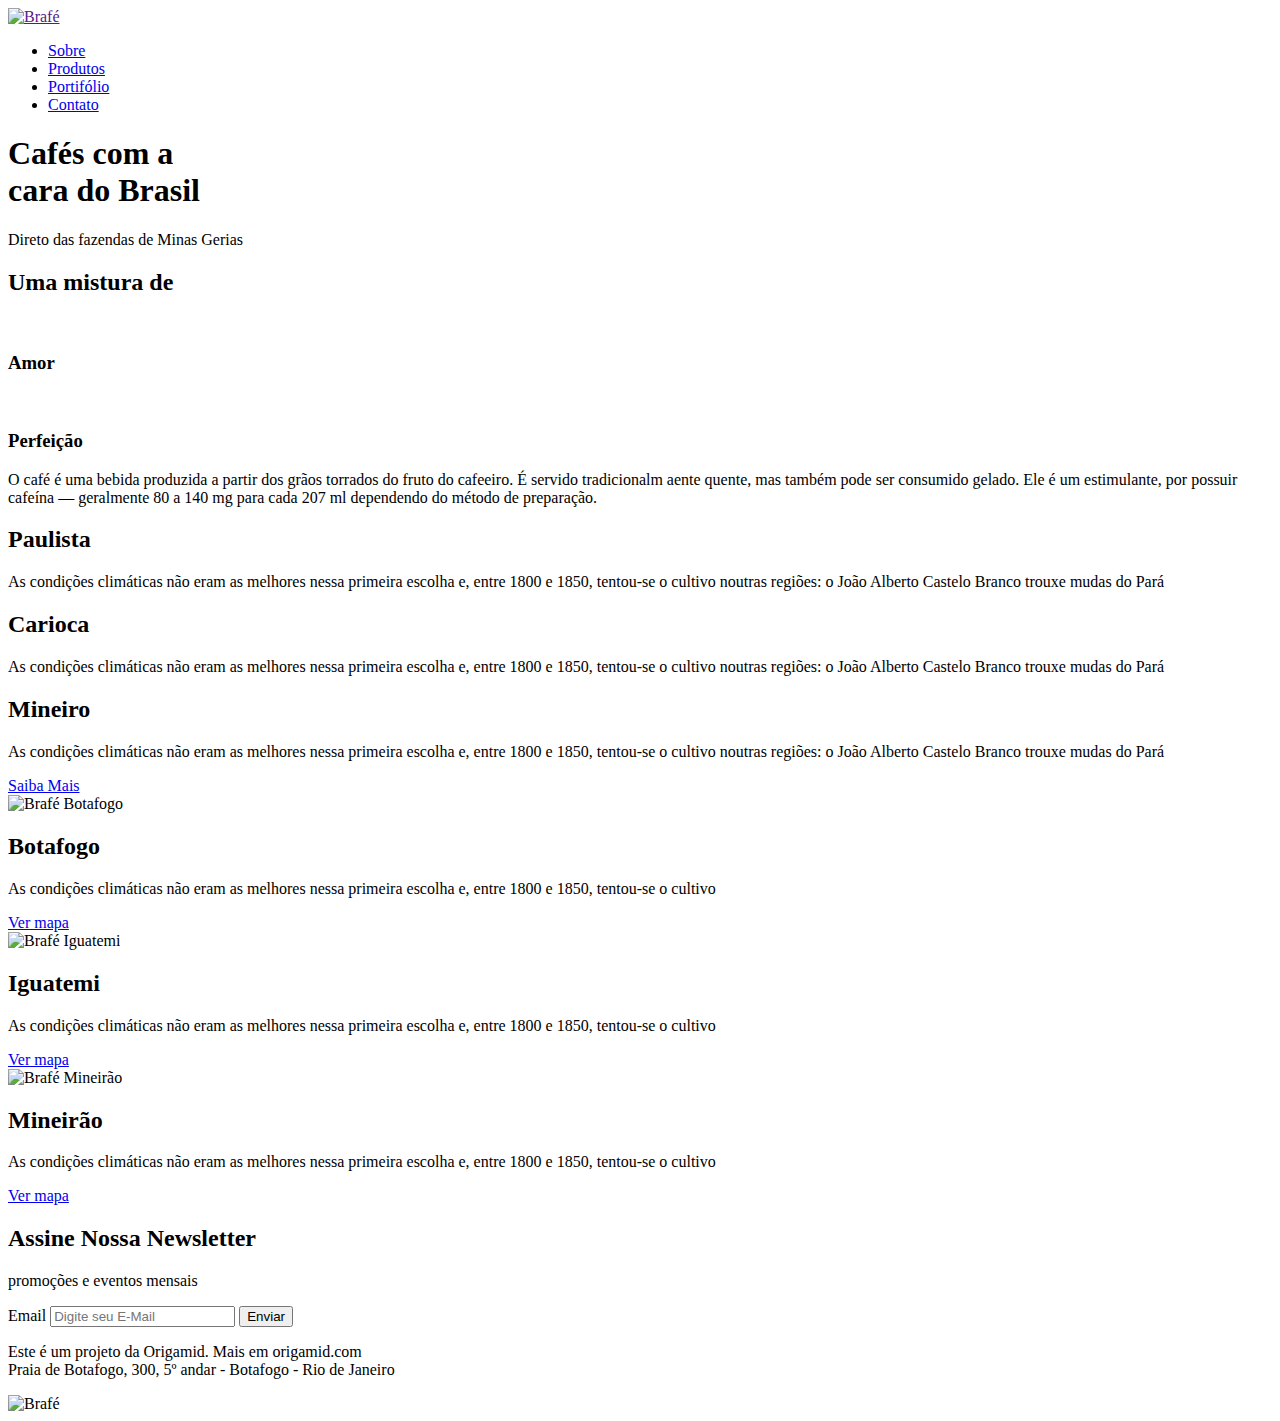
==== web/index.html @ ab53eaf7 "HTML" ====
<!DOCTYPE html>
<html>

<head>

  <title>Brafé 1</title>
  <meta charset="utf-8">
  <meta name="viewport" content="widht=devide-width, inicial-scale=1, shirck-to-fit=no">
  <link rel="stylesheet" type="text/css" href="css/style.css">

</head>

<body>

  <header>
    <div>
      <a href=""><img src="/img/brafe.png" alt="Brafé"></a>
      <nav>
        <ul>
          <li>
            <a href="#">Sobre</a>
          </li>

          <li>
            <a href="#">Produtos</a>
          </li>

          <li>
            <a href="#">Portifólio</a>
          </li>

          <li>
            <a href="#">Contato</a>
          </li>
        </ul>
      </nav>
    </div>
  </header>

  <main>
    <h1>Cafés com a<br>cara do Brasil</h1>
    <p>Direto das fazendas de Minas Gerias</p>
  </main>

  <section>

    <h2>Uma mistura de</h2>

    <div>
      <div>
        <img src="/img/cafe-1.jpg" alt="">
        <h3>Amor</h3>
      </div>

      <div>
        <img src="/img/cafe-2.jpg" alt="">
        <h3>Perfeição</h3>
      </div>
    </div>

    <p>O café é uma bebida produzida a partir dos grãos torrados do fruto do cafeeiro. É servido tradicionalm aente quente, mas também pode ser consumido gelado. Ele é um estimulante, por possuir cafeína — geralmente 80 a 140 mg para cada 207 ml dependendo do método de preparação.</p>

  </section>

  <section>

    <div>

      <div>
        <h2>Paulista</h2>
        <p>As condições climáticas não eram as melhores nessa primeira escolha e, entre 1800 e 1850, tentou-se o cultivo noutras regiões: o João Alberto Castelo Branco trouxe mudas do Pará</p>
      </div>

      <div>
        <h2>Carioca</h2>
        <p>As condições climáticas não eram as melhores nessa primeira escolha e, entre 1800 e 1850, tentou-se o cultivo noutras regiões: o João Alberto Castelo Branco trouxe mudas do Pará</p>
      </div>

      <div>
        <h2>Mineiro</h2>
        <p>As condições climáticas não eram as melhores nessa primeira escolha e, entre 1800 e 1850, tentou-se o cultivo noutras regiões: o João Alberto Castelo Branco trouxe mudas do Pará</p>
      </div>

    </div>

    <a href="#">Saiba Mais</a>

  </section>

  <section>
    <div>
      <img src="/img/botafogo.jpg" alt="Brafé Botafogo">
      <div>
        <h2>Botafogo</h2>
        <p>As condições climáticas não eram as melhores nessa primeira escolha e, entre 1800 e 1850, tentou-se o cultivo</p>
        <a href="#">Ver mapa</a>
      </div>
    </div>

    <div>
      <img src="/img/iguatemi.jpg" alt="Brafé Iguatemi">
      <div>
        <h2>Iguatemi</h2>
        <p>As condições climáticas não eram as melhores nessa primeira escolha e, entre 1800 e 1850, tentou-se o cultivo</p>
        <a href="#">Ver mapa</a>
      </div>
    </div>

    <div>
      <img src="/img/botafogo.jpg" alt="Brafé Mineirão">
      <div>
        <h2>Mineirão</h2>
        <p>As condições climáticas não eram as melhores nessa primeira escolha e, entre 1800 e 1850, tentou-se o cultivo</p>
        <a href="#">Ver mapa</a>
      </div>
    </div>

  </section>

  <section>
    <div>
      <div>
        <h2>Assine Nossa Newsletter</h2>
        <p>promoções e eventos mensais</p>
      </div>
      <form action=""></form>
      <label for="email">Email</label>
      <input type="text" placeholder="Digite seu E-Mail">
      <button type="submit">Enviar</button>
    </div>
  </section>

  <footer>
    <div>
      <p>Este é um projeto da Origamid. Mais em origamid.com<br>
        Praia de Botafogo, 300, 5º andar - Botafogo - Rio de Janeiro</p>
      <img src="/img/brafe.png" alt="Brafé">
    </div>

  </footer>

</body>

</html>
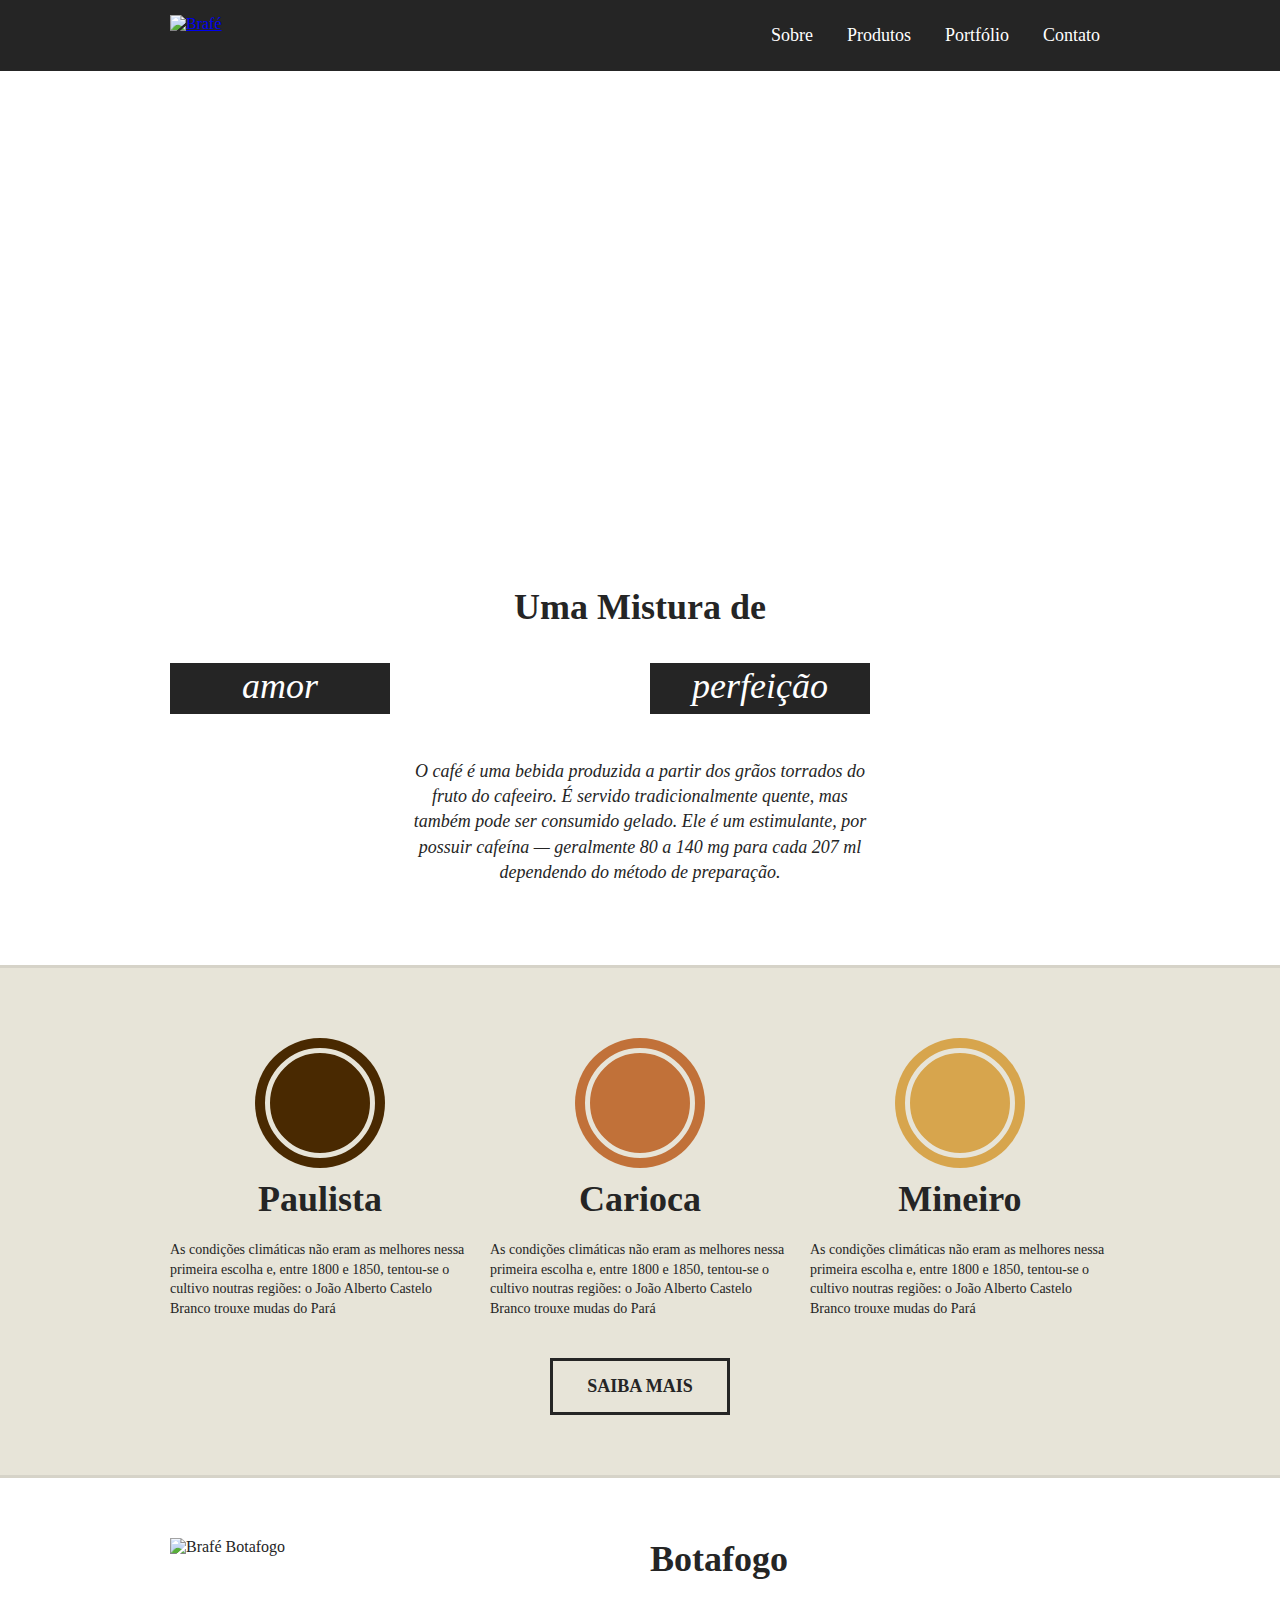
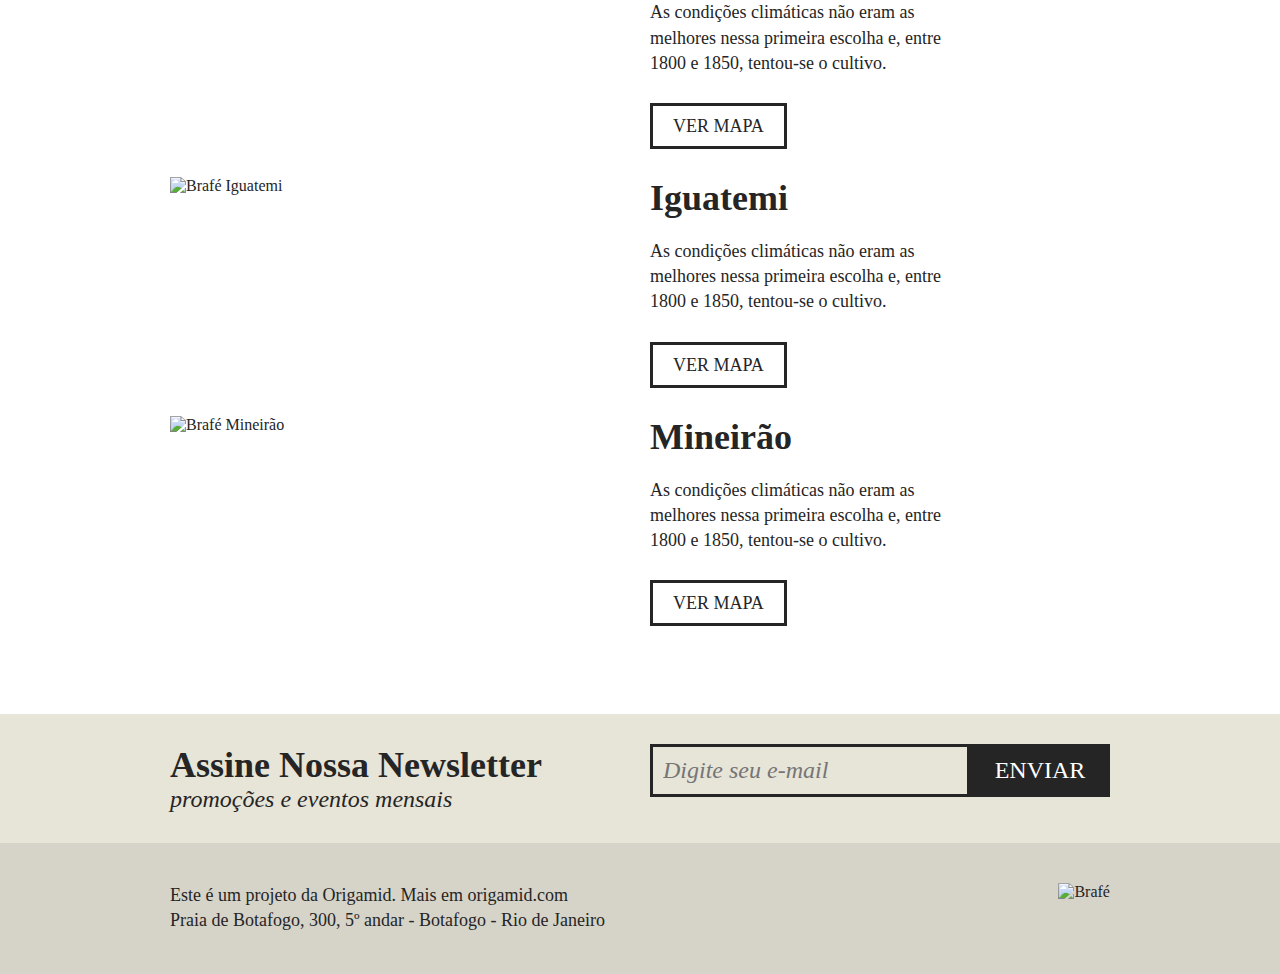
==== commit a1e45a07: "Merge pull request #2 from paulob-21/grid-layout" ====
--- a/web/index.html
+++ b/web/index.html
@@ -2,141 +2,124 @@
 <html>
 
 <head>
-
   <title>Brafé 1</title>
   <meta charset="utf-8">
-  <meta name="viewport" content="widht=devide-width, inicial-scale=1, shirck-to-fit=no">
-  <link rel="stylesheet" type="text/css" href="css/style.css">
-
+  <meta name="viewport" content="width=device-width, initial-scale=1, shrink-to-fit=no">
+  <link rel="stylesheet" type="text/css" href="/css/grid.css">
+  <link rel="stylesheet" type="text/css" href="/css/style.css">
 </head>
 
 <body>
 
-  <header>
-    <div>
-      <a href=""><img src="/img/brafe.png" alt="Brafé"></a>
-      <nav>
+  <header class="menu">
+    <div class="container">
+      <a class="menu-logo grid-4" href="#"><img src="/img/brafe.png" alt="Brafé"></a>
+      <nav class="menu-nav grid-8">
         <ul>
-          <li>
-            <a href="#">Sobre</a>
-          </li>
-
-          <li>
-            <a href="#">Produtos</a>
-          </li>
-
-          <li>
-            <a href="#">Portifólio</a>
-          </li>
-
-          <li>
-            <a href="#">Contato</a>
-          </li>
+          <li><a href="#">Sobre</a></li>
+          <li><a href="#">Produtos</a></li>
+          <li><a href="#">Portfólio</a></li>
+          <li><a href="#">Contato</a></li>
         </ul>
       </nav>
     </div>
   </header>
 
-  <main>
-    <h1>Cafés com a<br>cara do Brasil</h1>
-    <p>Direto das fazendas de Minas Gerias</p>
+  <main class="intro">
+    <h1>Cafés com a cara<br>do Brasil</h1>
+    <p>Direto das fazendas de Minas Gerais</p>
   </main>
 
-  <section>
+  <section class="sobre">
+    <h2>Uma Mistura de</h2>
+    <div class="container">
+      <div class="sobre-item grid-6">
+        <img src="/img/cafe-2.jpg" alt="">
+        <h3>amor</h3>
+      </div>
+      <div class="sobre-item grid-6">
+        <img src="/img/cafe-1.jpg" alt="">
+        <h3>perfeição</h3>
+      </div>
+    </div>
+    <p>O café é uma bebida produzida a partir dos grãos torrados do fruto do cafeeiro. É servido tradicionalmente quente, mas também pode ser consumido gelado. Ele é um estimulante, por possuir cafeína — geralmente 80 a 140 mg para cada 207 ml dependendo do método de preparação.</p>
+  </section>
 
-    <h2>Uma mistura de</h2>
+  <section class="produtos">
+    <div class="container">
+      <div class="produtos-item grid-4">
+        <h2 class="produtos-paulista">Paulista</h2>
+        <p>As condições climáticas não eram as melhores nessa primeira escolha e, entre 1800 e 1850, tentou-se o cultivo noutras regiões: o João Alberto Castelo Branco trouxe mudas do Pará</p>
+      </div>
+      <div class="produtos-item grid-4">
+        <h2 class="produtos-carioca">Carioca</h2>
+        <p>As condições climáticas não eram as melhores nessa primeira escolha e, entre 1800 e 1850, tentou-se o cultivo noutras regiões: o João Alberto Castelo Branco trouxe mudas do Pará</p>
+      </div>
+      <div class="produtos-item grid-4">
+        <h2 class="produtos-mineiro">Mineiro</h2>
+        <p>As condições climáticas não eram as melhores nessa primeira escolha e, entre 1800 e 1850, tentou-se o cultivo noutras regiões: o João Alberto Castelo Branco trouxe mudas do Pará</p>
+      </div>
+    </div>
+    <a class="produtos-btn" href="#">Saiba Mais</a>
+  </section>
 
-    <div>
-      <div>
-        <img src="/img/cafe-1.jpg" alt="">
-        <h3>Amor</h3>
+  <section class="locais">
+    <div class="locais-item container">
+      <div class="grid-6">
+        <img src="/img/botafogo.jpg" alt="Brafé Botafogo">
       </div>
-
-      <div>
-        <img src="/img/cafe-2.jpg" alt="">
-        <h3>Perfeição</h3>
+      <div class="grid-6">
+        <h2>Botafogo</h2>
+        <p>As condições climáticas não eram as melhores nessa primeira escolha e, entre 1800 e 1850, tentou-se o cultivo.</p>
+        <a href="#">Ver Mapa</a>
       </div>
     </div>
 
-    <p>O café é uma bebida produzida a partir dos grãos torrados do fruto do cafeeiro. É servido tradicionalm aente quente, mas também pode ser consumido gelado. Ele é um estimulante, por possuir cafeína — geralmente 80 a 140 mg para cada 207 ml dependendo do método de preparação.</p>
-
-  </section>
-
-  <section>
-
-    <div>
-
-      <div>
-        <h2>Paulista</h2>
-        <p>As condições climáticas não eram as melhores nessa primeira escolha e, entre 1800 e 1850, tentou-se o cultivo noutras regiões: o João Alberto Castelo Branco trouxe mudas do Pará</p>
+    <div class="locais-item container">
+      <div class="grid-6">
+        <img src="/img/iguatemi.jpg" alt="Brafé Iguatemi">
       </div>
-
-      <div>
-        <h2>Carioca</h2>
-        <p>As condições climáticas não eram as melhores nessa primeira escolha e, entre 1800 e 1850, tentou-se o cultivo noutras regiões: o João Alberto Castelo Branco trouxe mudas do Pará</p>
-      </div>
-
-      <div>
-        <h2>Mineiro</h2>
-        <p>As condições climáticas não eram as melhores nessa primeira escolha e, entre 1800 e 1850, tentou-se o cultivo noutras regiões: o João Alberto Castelo Branco trouxe mudas do Pará</p>
-      </div>
-
-    </div>
-
-    <a href="#">Saiba Mais</a>
-
-  </section>
-
-  <section>
-    <div>
-      <img src="/img/botafogo.jpg" alt="Brafé Botafogo">
-      <div>
-        <h2>Botafogo</h2>
-        <p>As condições climáticas não eram as melhores nessa primeira escolha e, entre 1800 e 1850, tentou-se o cultivo</p>
-        <a href="#">Ver mapa</a>
+      <div class="grid-6">
+        <h2>Iguatemi</h2>
+        <p>As condições climáticas não eram as melhores nessa primeira escolha e, entre 1800 e 1850, tentou-se o cultivo.</p>
+        <a href="#">Ver Mapa</a>
       </div>
     </div>
 
-    <div>
-      <img src="/img/iguatemi.jpg" alt="Brafé Iguatemi">
-      <div>
-        <h2>Iguatemi</h2>
-        <p>As condições climáticas não eram as melhores nessa primeira escolha e, entre 1800 e 1850, tentou-se o cultivo</p>
-        <a href="#">Ver mapa</a>
+    <div class="locais-item container">
+      <div class="grid-6">
+        <img src="/img/mineirao.jpg" alt="Brafé Mineirão">
       </div>
-    </div>
-
-    <div>
-      <img src="/img/botafogo.jpg" alt="Brafé Mineirão">
-      <div>
+      <div class="grid-6">
         <h2>Mineirão</h2>
-        <p>As condições climáticas não eram as melhores nessa primeira escolha e, entre 1800 e 1850, tentou-se o cultivo</p>
-        <a href="#">Ver mapa</a>
+        <p>As condições climáticas não eram as melhores nessa primeira escolha e, entre 1800 e 1850, tentou-se o cultivo.</p>
+        <a href="#">Ver Mapa</a>
       </div>
     </div>
 
   </section>
 
-  <section>
-    <div>
-      <div>
+  <section class="assine">
+    <div class="container">
+      <div class="assine-info grid-6">
         <h2>Assine Nossa Newsletter</h2>
         <p>promoções e eventos mensais</p>
       </div>
-      <form action=""></form>
-      <label for="email">Email</label>
-      <input type="text" placeholder="Digite seu E-Mail">
-      <button type="submit">Enviar</button>
+      <form class="grid-6">
+        <label>E-mail</label>
+        <input type="text" placeholder="Digite seu e-mail">
+        <button type="submit">Enviar</button>
+      </form>
     </div>
   </section>
 
-  <footer>
-    <div>
-      <p>Este é um projeto da Origamid. Mais em origamid.com<br>
-        Praia de Botafogo, 300, 5º andar - Botafogo - Rio de Janeiro</p>
-      <img src="/img/brafe.png" alt="Brafé">
+  <footer class="footer">
+    <div class="container">
+      <p class="grid-8">Este é um projeto da Origamid. Mais em origamid.com<br>Praia de Botafogo, 300, 5º andar - Botafogo - Rio de Janeiro</p>
+      <div class="grid-4">
+        <img src="/img/brafe.png" alt="Brafé">
+      </div>
     </div>
-
   </footer>
 
 </body>
--- a/css/grid.css
+++ b/css/grid.css
@@ -0,0 +1,90 @@
+.container {
+  max-width: 960px;
+  margin: 0 auto;
+}
+
+.container::after,
+.container::before {
+  display: table;
+  content: "";
+  clear: both;
+}
+
+.grid-1,
+.grid-2,
+.grid-3,
+.grid-4,
+.grid-5,
+.grid-6,
+.grid-7,
+.grid-8,
+.grid-9,
+.grid-10,
+.grid-11,
+.grid-12 {
+  margin-left: 10px;
+  margin-right: 10px;
+  float: left;
+  display: block;
+  min-height: 1px;
+}
+
+.grid-1 {
+  width: calc(8.333% - 20px);
+}
+.grid-2 {
+  width: calc(16.666% - 20px);
+}
+.grid-3 {
+  width: calc(25% - 20px);
+}
+.grid-4 {
+  width: calc(33.333% - 20px);
+}
+.grid-5 {
+  width: calc(41.666% - 20px);
+}
+.grid-6 {
+  width: calc(50% - 20px);
+}
+.grid-7 {
+  width: calc(58.333% - 20px);
+}
+.grid-8 {
+  width: calc(66.666% - 20px);
+}
+.grid-9 {
+  width: calc(75% - 20px);
+}
+.grid-10 {
+  width: calc(83.333% - 20px);
+}
+.grid-11 {
+  width: calc(91.666% - 20px);
+}
+.grid-12 {
+  width: calc(100% - 20px);
+}
+
+@media (max-width: 739px) {
+  .container {
+    max-width: 300px;
+  }
+  .grid-1,
+  .grid-2,
+  .grid-3,
+  .grid-4,
+  .grid-5,
+  .grid-6,
+  .grid-7,
+  .grid-8,
+  .grid-9,
+  .grid-10,
+  .grid-11,
+  .grid-12 {
+    width: 100%;
+    margin-left: 0px;
+    margin-right: 0px;
+    float: none;
+  }
+}
--- a/css/style.css
+++ b/css/style.css
@@ -0,0 +1,293 @@
+/* reset */
+
+body,
+h1,
+h2,
+h3,
+p,
+ul {
+  padding: 0px;
+  margin: 0px;
+}
+
+body {
+  font-family: Georgia, serif;
+  color: #252525;
+}
+
+* {
+  box-sizing: border-box;
+}
+
+img {
+  max-width: 100%;
+  display: block;
+}
+
+/* Menu */
+
+.menu {
+  background: #252525;
+  padding: 15px 0;
+}
+
+.menu-nav ul {
+  float: right;
+}
+
+.menu-nav ul li {
+  display: inline-block;
+}
+
+.menu-nav a {
+  text-decoration: none;
+  color: #fff;
+  font-size: 1.125em;
+  display: block;
+  padding: 10px;
+  margin-left: 10px;
+}
+
+@media (max-width: 739px) {
+  .menu-nav ul {
+    float: none;
+  }
+  .menu-nav ul li a {
+    margin-left: 0px;
+    padding-left: 0px;
+    padding-right: 7px;
+  }
+}
+
+/* Intro */
+
+.intro {
+  background: url("../img/bg-intro.jpg") no-repeat center center;
+  background-size: cover;
+  color: #fff;
+  padding: 150px 0;
+  text-align: center;
+}
+
+.intro h1 {
+  text-transform: uppercase;
+  font-size: 3em;
+}
+
+.intro h1::after {
+  content: "";
+  display: block;
+  width: 20px;
+  height: 4px;
+  background: #fff;
+  margin: 10px auto;
+}
+
+.intro p {
+  font-style: italic;
+  font-size: 1.125em;
+}
+
+@media (max-width: 739px) {
+  .intro {
+    padding: 60px 0;
+  }
+}
+
+/* Sobre */
+
+.sobre {
+  padding: 60px 0;
+}
+
+.sobre h2 {
+  font-size: 2.25em;
+  text-align: center;
+  margin-bottom: 60px;
+}
+
+.sobre-item h3 {
+  font-size: 2.25em;
+  line-height: 1em;
+  background: #252525;
+  color: #fff;
+  font-style: italic;
+  font-weight: normal;
+  text-align: center;
+  position: relative;
+  width: 220px;
+  padding: 5px 0 10px 0;
+  top: -25px;
+}
+
+.sobre > p {
+  font-size: 1.125em;
+  line-height: 1.4em;
+  font-style: italic;
+  max-width: 460px;
+  margin: 20px auto;
+  text-align: center;
+}
+
+/* Produtos */
+
+.produtos {
+  background: #e7e4d8;
+  border-top: 3px solid #d6d3c8;
+  border-bottom: 3px solid #d6d3c8;
+  padding: 60px 0;
+}
+
+.produtos-item {
+  margin-bottom: 40px;
+}
+
+.produtos-item h2 {
+  font-size: 2.25em;
+  text-align: center;
+  margin-bottom: 20px;
+}
+
+.produtos-item h2::before {
+  content: "";
+  display: block;
+  width: 100px;
+  height: 100px;
+  background: currentColor;
+  border-radius: 50%;
+  border: 5px solid #e7e4d8;
+  box-shadow: 0 0 0 10px currentColor;
+  margin: 20px auto;
+}
+
+h2.produtos-paulista::before {
+  color: #492901;
+}
+
+h2.produtos-carioca::before {
+  color: #c17139;
+}
+
+h2.produtos-mineiro::before {
+  color: #d7a54d;
+}
+
+.produtos-item p {
+  font-size: 0.875em;
+  line-height: 1.4em;
+}
+
+.produtos-btn {
+  border: 3px solid #252525;
+  color: #252525;
+  text-decoration: none;
+  text-align: center;
+  font-size: 1.125em;
+  font-weight: bold;
+  text-transform: uppercase;
+  display: block;
+  width: 180px;
+  padding: 15px 0;
+  margin: 0 auto;
+}
+
+.produtos-btn:hover {
+  border-color: #fff;
+  color: #fff;
+}
+/* Locais */
+
+.locais {
+  padding: 60px 0;
+}
+
+.locais-item {
+  margin-bottom: 40px;
+}
+
+.locais-item h2 {
+  font-size: 2.25em;
+  margin-bottom: 20px;
+}
+
+.locais-item p {
+  font-size: 1.125em;
+  line-height: 1.4em;
+  max-width: 320px;
+  margin-bottom: 40px;
+}
+
+.locais-item a {
+  font-size: 1.125em;
+  text-transform: uppercase;
+  text-decoration: none;
+  border: 3px solid;
+  color: #252525;
+  padding: 10px 20px;
+}
+
+/* Assine */
+
+.assine {
+  background: #e7e4d8;
+  padding: 30px 0;
+}
+
+.assine-info h2 {
+  font-size: 2.25em;
+}
+
+.assine-info p {
+  font-size: 1.5em;
+  font-style: italic;
+}
+
+.assine label {
+  display: none;
+}
+
+.assine input {
+  border: 3px solid #252525;
+  background: none;
+  font-size: 1.5em;
+  font-style: italic;
+  font-family: Georgia, serif;
+  width: calc(100% - 140px);
+  padding: 10px;
+  float: left;
+}
+
+.assine button {
+  background: #252525;
+  border: none;
+  font-family: Georgia, serif;
+  text-transform: uppercase;
+  font-size: 1.5em;
+  color: #fff;
+  cursor: pointer;
+  width: 140px;
+  padding: 13px 0;
+}
+
+/*Footer*/
+
+.footer {
+  background: #d6d3c8;
+  padding: 40px 0;
+}
+
+.footer img {
+  float: right;
+}
+
+.footer p {
+  font-size: 1.125em;
+  line-height: 1.4em;
+}
+
+@media (max-width: 739px) {
+  .footer img {
+    float: none;
+    margin-top: 20px;
+  }
+}
